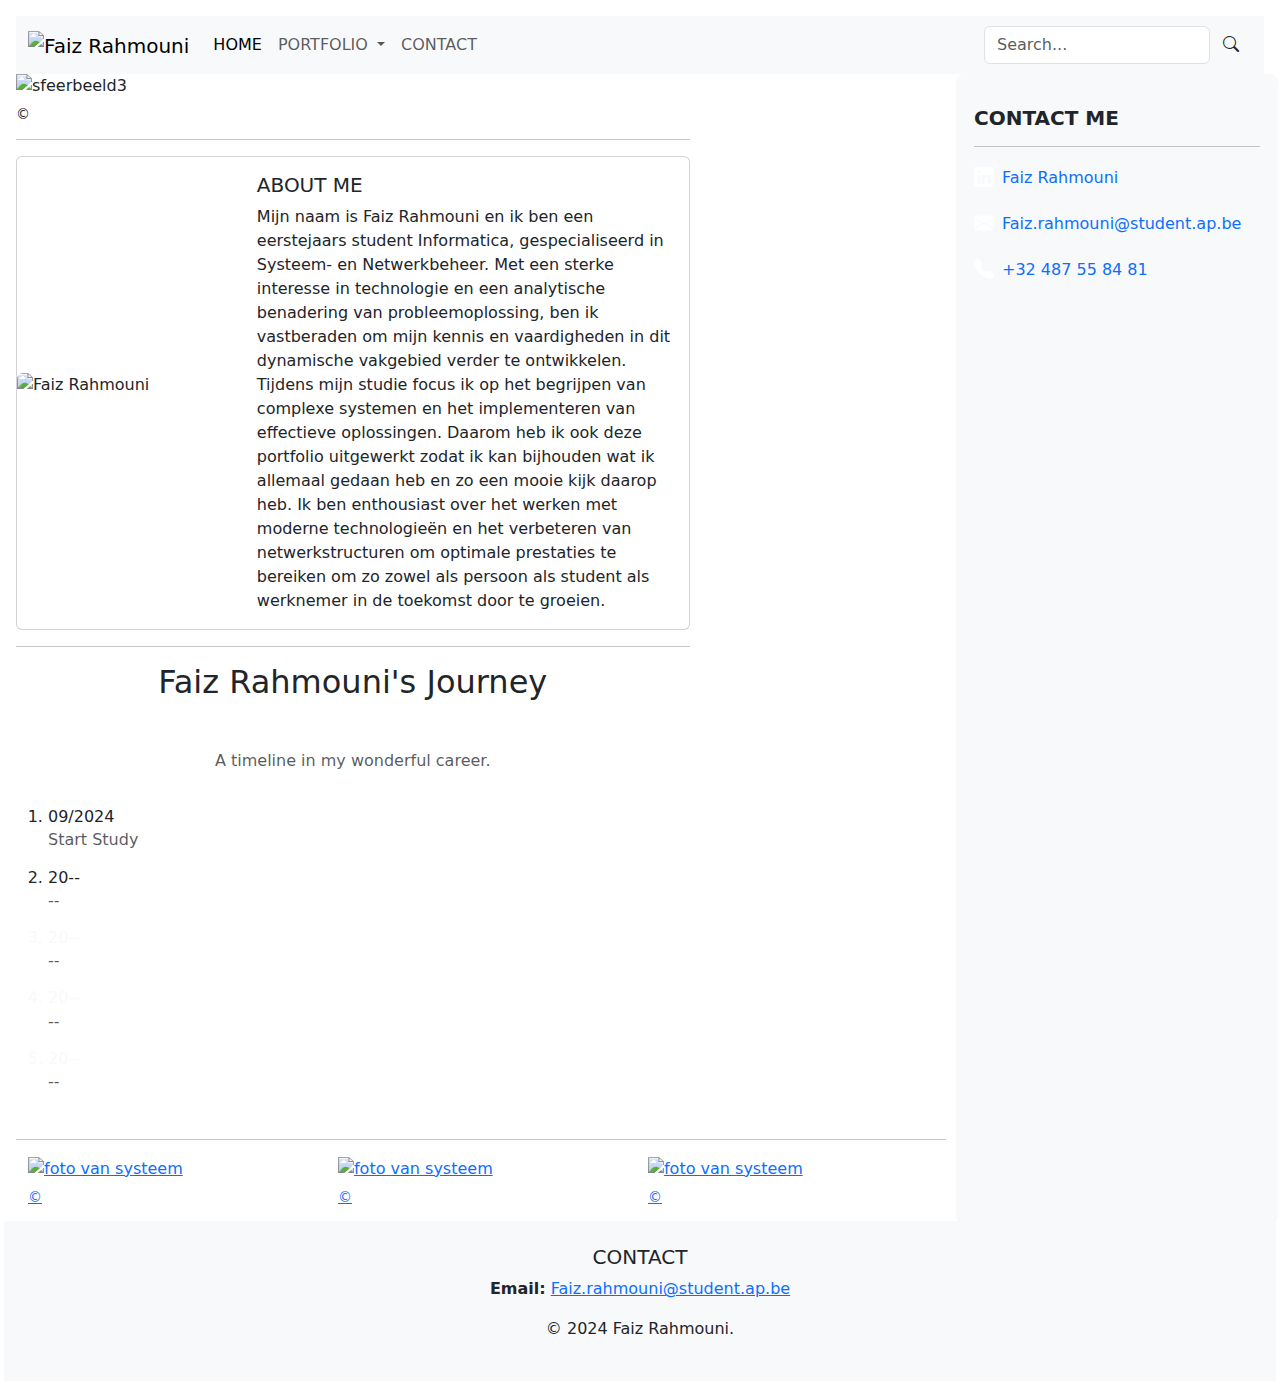
==== index.html @ 1785d1e0 "Add files via upload" ====
<!DOCTYPE html>
<html lang="nl-BE">

<head>
    <!-- Required meta tags -->
    <meta charset="UTF-8">
    <meta http-equiv="X-UA-Compatible" content="IE=edge">
    <meta name="viewport" content="width=device-width, initial-scale=1.0">
    <title>HOME</title>
    <link rel="stylesheet" href="css/reset.css">
    <!-- Bootstrap CSS -->
    <link href="https://cdn.jsdelivr.net/npm/bootstrap@5.3.3/dist/css/bootstrap.min.css" rel="stylesheet"
          integrity="sha384-QWTKZyjpPEjISv5WaRU9OFeRpok6YctnYmDr5pNlyT2bRjXh0JMhjY6hW+ALEwIH" crossorigin="anonymous">
    <link rel="stylesheet" href="https://cdn.jsdelivr.net/npm/bootstrap-icons@1.11.3/font/bootstrap-icons.min.css">
    <!-- JavaScript: Bootstrap Bundle with Popper -->
    <script src="https://cdn.jsdelivr.net/npm/bootstrap@5.3.3/dist/js/bootstrap.bundle.min.js"
            integrity="sha384-YvpcrYf0tY3lHB60NNkmXc5s9fDVZLESaAA55NDzOxhy9GkcIdslK1eN7N6jIeHz" crossorigin="anonymous"
            defer></script>
    <link rel="stylesheet" href="css/style.css">
</head>

<body class="p-3 m-0 border-0 bd-example">

<header>
    <nav class="navbar navbar-expand-md mt-0 bg-body-tertiary">
        <div class="container-fluid">
            <a class="navbar-brand" href="index.html"><img src="assets/images/logo.png" alt="Faiz Rahmouni"></a>
            <button class="navbar-toggler" type="button" data-bs-toggle="collapse"
                    data-bs-target="#navbarSupportedContent" aria-controls="navbarSupportedContent"
                    aria-expanded="false" aria-label="Toggle navigation">
                <span class="navbar-toggler-icon"></span>
            </button>
            <div class="collapse navbar-collapse" id="navbarSupportedContent">
                <ul class="navbar-nav me-auto mb-2 mb-lg-0">
                    <li class="nav-item">
                        <a class="nav-link active" aria-current="page" href="index.html">HOME</a>
                    </li>
                    <li class="nav-item dropdown">
                        <a class="nav-link dropdown-toggle" href="portfolio.html" role="button" aria-expanded="false">
                            PORTFOLIO
                        </a>
                        <ul class="dropdown-menu">
                            <li><a class="dropdown-item grey" href="naam.html">PROJECT 1</a></li>
                            <li>
                                <hr class="dropdown-divider grey">
                            </li>
                            <li><a class="dropdown-item grey" href="#">PROJECT 2</a></li>
                            <li>
                                <hr class="dropdown-divider grey">
                            </li>
                            <li><a class="dropdown-item grey" href="#">PROJECT 3</a></li>
                            <li>
                                <hr class="dropdown-divider grey">
                            </li>
                            <li><a class="dropdown-item grey" href="#">PROJECT 4</a></li>
                            <li>
                                <hr class="dropdown-divider grey">
                            </li>x
                            <li><a class="dropdown-item grey" href="#">PROJECT 5</a></li>
                            <li>
                                <hr class="dropdown-divider grey">
                            </li>
                            <li><a class="dropdown-item grey" href="#">PROJECT 6</a></li>
                        </ul>
                    </li>
                    <li class="nav-item">
                        <a class="nav-link" aria-current="page" href="contact.html">CONTACT</a>
                    </li>
                </ul>
                <form class="d-flex" role="search">
                    <input type="text" class="form-control" placeholder="Search..." aria-label="Search">
                    <button class="btn bg-purple" type="button">
                        <i class="bi bi-search"></i>
                    </button>
                </form>
            </div>
        </div>
    </nav>
</header>

<main class="row">
    <section class="col-md-9">
        <section id="portfoliointro" class="col-md-9 row">
            <article class="col-12 mb-3">
                <figure>
                    <img src="assets/images/sfeerbeld 3.jpg" class="img-fluid" alt="sfeerbeeld3" width="100%"
                         height="100%">
                    <figcaption class="h5 small mt-2">&copy;</figcaption>
                </figure>
                <hr class="purple">
                <article class="card mb-3">
                    <div class="row g-0">
                        <div class="col-md-4 d-flex align-items-center">
                            <figure>
                                <img src="assets/images/FAIZ.jpg" class="img-fluid rounded-start" alt="Faiz Rahmouni">
                            </figure>
                        </div>
                        <div class="col-md-8">
                            <div class="card-body">
                                <h5 class="card-title text-uppercase purple">about me</h5>
                                <p class="card-text grey">
                                    Mijn naam is Faiz Rahmouni en ik ben een eerstejaars student Informatica,
                                    gespecialiseerd in Systeem- en Netwerkbeheer.
                                    Met een sterke interesse in technologie en een analytische benadering van
                                    probleemoplossing, ben ik vastberaden om mijn
                                    kennis en vaardigheden in dit dynamische vakgebied verder te ontwikkelen.
                                    Tijdens mijn studie focus ik op het begrijpen van complexe systemen en het
                                    implementeren van effectieve oplossingen. Daarom heb ik ook deze portfolio
                                    uitgewerkt zodat ik kan bijhouden wat ik allemaal gedaan heb en zo een mooie kijk
                                    daarop heb. Ik ben enthousiast over het werken met moderne technologieën en het
                                    verbeteren van netwerkstructuren om optimale prestaties te bereiken om zo zowel als
                                    persoon als student als werknemer in de toekomst door te groeien.
                                </p>
                            </div>
                        </div>
                    </div>
                </article>
                <hr class="purple">
                <header class="container">
                    <h2 class="font-weight-bold purple text-center mb-5">Faiz Rahmouni's Journey</h2>
                    <p class="text-muted grey text-center">A timeline in my wonderful career.</p>
                </header>

                <section class="row">
                    <article class="col">
                        <ol class="timeline-steps aos-init aos-animate" data-aos="fade-up">
                            <li class="timeline-step ">
                                <article class="timeline-content" data-toggle="popover" data-trigger="hover"
                                         data-placement="top" title=""
                                         data-content="And here's some amazing content. It's very engaging. Right?"
                                         data-original-title="2003">
                                    <div class="inner-circle"></div>
                                    <p class="h6 mt-3 mb-1 purple">09/2024</p>
                                    <p class="h6 text-muted mb-0 mb-lg-0 grey">Start Study</p>
                                </article>
                            </li>
                            <li class="timeline-step ">
                                <article class="timeline-content" data-toggle="popover" data-trigger="hover"
                                         data-placement="top" title=""
                                         data-content="And here's some amazing content. It's very engaging. Right?"
                                         data-original-title="2004">
                                    <div class="inner-circle"></div>
                                    <p class="h6 mt-3 mb-1 purple">20--</p>
                                    <p class="h6 text-muted mb-0 mb-lg-0 grey">--</p>
                                </article>
                            </li>
                            <li class="timeline-step text-light">
                                <article class="timeline-content" data-toggle="popover" data-trigger="hover"
                                         data-placement="top" title=""
                                         data-content="And here's some amazing content. It's very engaging. Right?"
                                         data-original-title="2010">
                                    <div class="inner-circle"></div>
                                    <p class="h6 mt-3 mb-1 purple">20--</p>
                                    <p class="h6 text-muted mb-0 mb-lg-0 grey">--</p>
                                </article>
                            </li>
                            <li class="timeline-step text-light">
                                <article class="timeline-content" data-toggle="popover" data-trigger="hover"
                                         data-placement="top" title=""
                                         data-content="And here's some amazing content. It's very engaging. Right?"
                                         data-original-title="2010">
                                    <div class="inner-circle"></div>
                                    <p class="h6 mt-3 mb-1 purple">20--</p>
                                    <p class="h6 text-muted mb-0 mb-lg-0 grey">--</p>
                                </article>
                            </li>
                            <li class="timeline-step text-light">
                                <article class="timeline-content" data-toggle="popover" data-trigger="hover"
                                         data-placement="top" title=""
                                         data-content="And here's some amazing content. It's very engaging. Right?"
                                         data-original-title="2010">
                                    <div class="inner-circle"></div>
                                    <p class="h6 mt-3 mb-1 purple">20--</p>
                                    <p class="h6 text-muted mb-0 mb-lg-0 grey">--</p>
                                </article>
                            </li>
                        </ol>
                    </article>
                </section>
            </article>
        </section>

        <hr class="purple">
  <section class="container">
        <a class="row">
          <article class="col-12 col-sm-6 col-md-4 shop-item">
            <figure>
              <img src="assets/images/sfeerbeeld 2.jpg" class="img-fluid" alt="foto van systeem" title="sfeerbeeld">
              <figcaption class="h6 small mt-2">&copy;</figcaption>
            </figure>
        </article>
        <article class="col-12 col-sm-6 col-md-4 shop-item">
          <figure>
            <img src="assets/images/sfeerbeeld.jpg" class="img-fluid" alt="foto van systeem" title="sfeerbeeld">
            <figcaption class="h6 small mt-2">&copy;</figcaption>
          </figure>
      </article>
      <article class="col-12 col-sm-6 col-md-4 shop-item">
        <figure>
          <img src="assets/images/sfeerbeeld 2.jpg" class="img-fluid" alt="foto van systeem" title="sfeerbeeld">
          <figcaption class="h6 small mt-2">&copy;</figcaption>
        </figure>
      </article>
        </a>
      </section>
    </section>
    <aside class="col-md-3 bg-light p-3 rounded shadow-sm">
        <h2 class="text-uppercase fs-5 fw-bolder pt-3 text-purple">Contact Me</h2>
        <hr class="bg-purple">
        <ul class="list-unstyled">
            <li class="d-flex align-items-center mb-3">
                <span class="bg-purple text-white rounded-circle me-2 icon-circle">
                    <i class="fs-5 bi bi-linkedin"></i>
                </span>
                <a href="https://www.linkedin.com/in/faiz-rahmouni-710aa0297/"
                   class="text-decoration-none purple hover-link">Faiz Rahmouni</a>
            </li>
            <li class="d-flex align-items-center mb-3">
                <span class="bg-purple text-white rounded-circle me-2 icon-circle">
                    <i class="fs-5 bi bi-envelope-fill"></i>
                </span>
                <a href="mailto:faiz.rahmouni@student.ap.be" class="text-decoration-none purple hover-link">Faiz.rahmouni@student.ap.be</a>
            </li>
            <li class="d-flex align-items-center">
                <span class="bg-purple text-white rounded-circle me-2 icon-circle">
                    <i class="fs-5 bi bi-telephone-fill"></i>
                </span>
                <a href="tel:0487558481" class="text-decoration-none purple hover-link">+32 487 55 84 81</a>
            </li>
        </ul>
    </aside>
    <footer class="bg-light grey text-center py-4">
        <h5>CONTACT</h5>
        <address>
            <strong>Email:</strong> <a href="mailto:faiz.rahmouni@student.ap.be">Faiz.rahmouni@student.ap.be</a>
        </address>
        <p>© 2024 Faiz Rahmouni.</p>
    </footer>

</main>
</body>
</html>
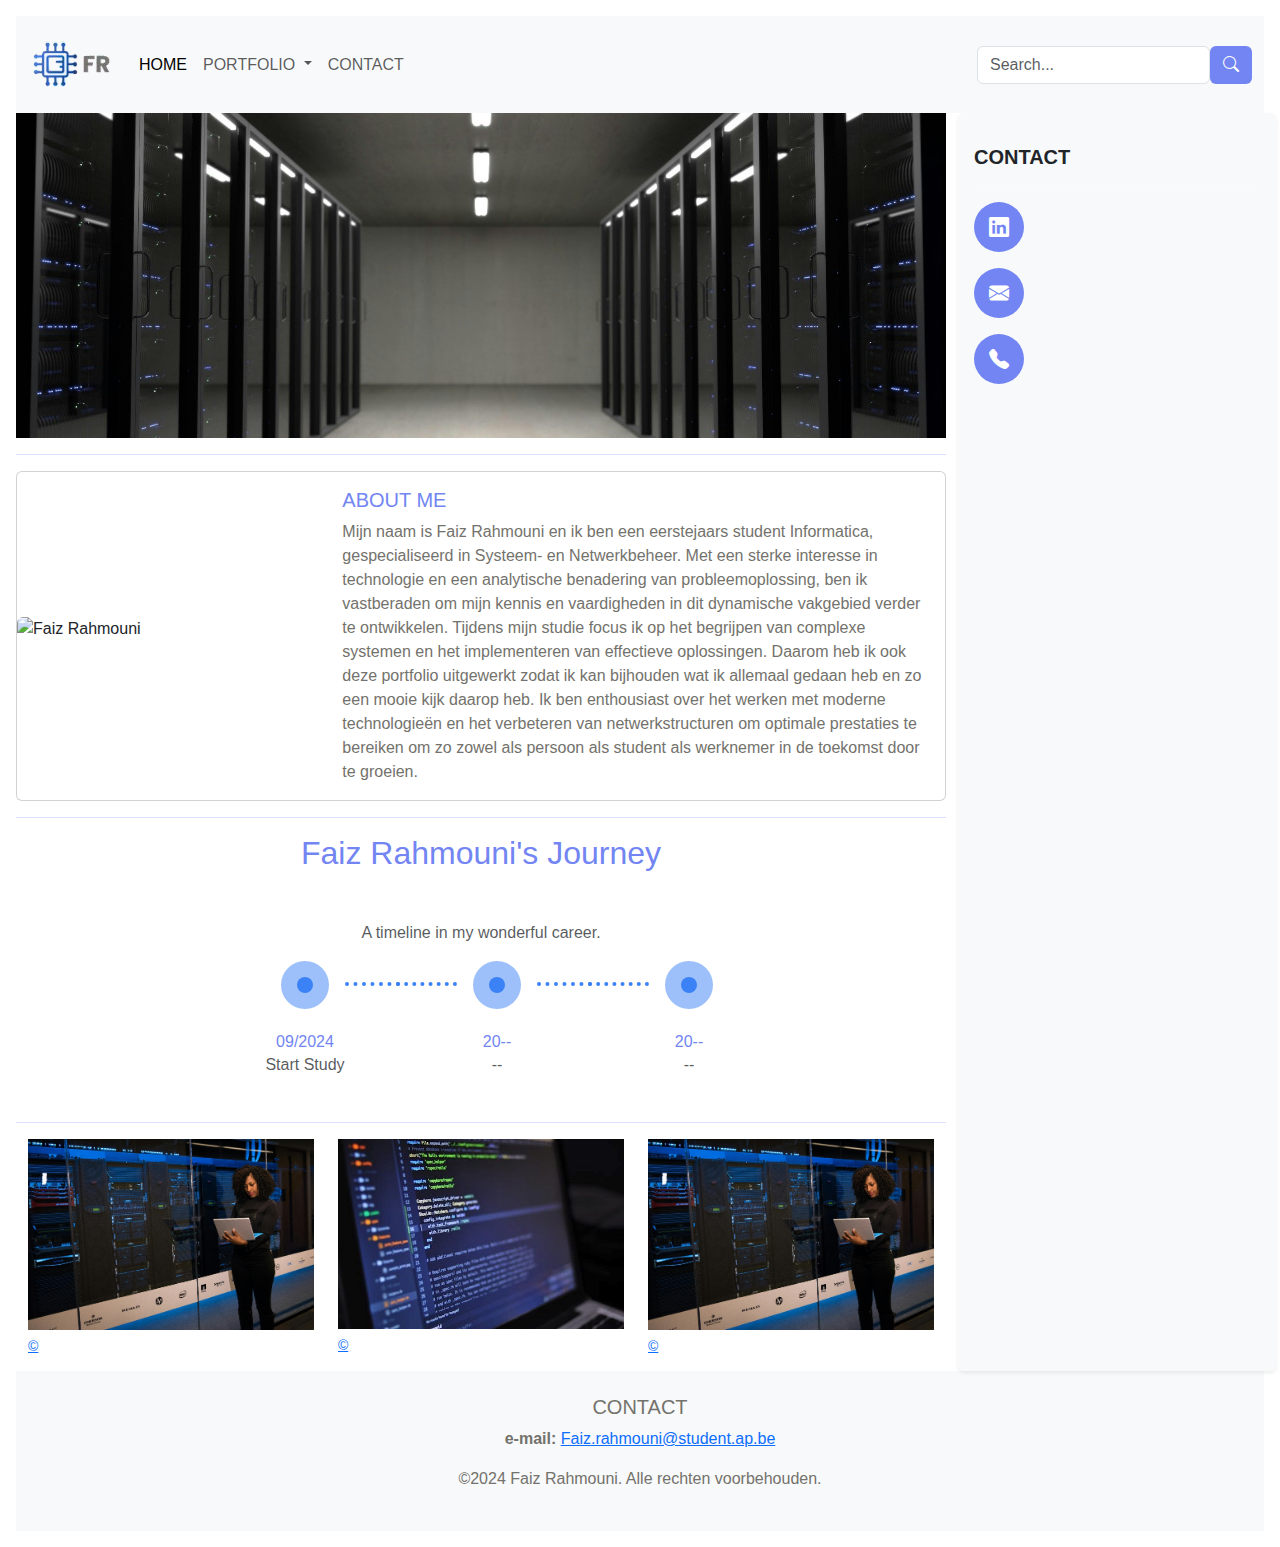
==== commit cdf7f06d: "Add files via upload" ====
--- a/index.html
+++ b/index.html
@@ -44,23 +44,23 @@
                             <li>
                                 <hr class="dropdown-divider grey">
                             </li>
-                            <li><a class="dropdown-item grey" href="#">PROJECT 2</a></li>
-                            <li>
-                                <hr class="dropdown-divider grey">
-                            </li>
-                            <li><a class="dropdown-item grey" href="#">PROJECT 3</a></li>
-                            <li>
-                                <hr class="dropdown-divider grey">
-                            </li>
-                            <li><a class="dropdown-item grey" href="#">PROJECT 4</a></li>
-                            <li>
-                                <hr class="dropdown-divider grey">
-                            </li>x
-                            <li><a class="dropdown-item grey" href="#">PROJECT 5</a></li>
-                            <li>
-                                <hr class="dropdown-divider grey">
-                            </li>
-                            <li><a class="dropdown-item grey" href="#">PROJECT 6</a></li>
+                            <li><a class="dropdown-item grey" href="naam2.html">PROJECT 2</a></li>
+                            <li>
+                                <hr class="dropdown-divider grey">
+                            </li>
+                            <li><a class="dropdown-item grey" href="naam3.html">PROJECT 3</a></li>
+                            <li>
+                                <hr class="dropdown-divider grey">
+                            </li>
+                            <li><a class="dropdown-item grey" href="naam4.html">PROJECT 4</a></li>
+                            <li>
+                                <hr class="dropdown-divider grey">
+                            </li>
+                            <li><a class="dropdown-item grey" href="naam5.html">PROJECT 5</a></li>
+                            <li>
+                                <hr class="dropdown-divider grey">
+                            </li>
+                            <li><a class="dropdown-item grey" href="naam6.html">PROJECT 6</a></li>
                         </ul>
                     </li>
                     <li class="nav-item">
@@ -78,14 +78,14 @@
     </nav>
 </header>
 
-<main class="row">
-    <section class="col-md-9">
-        <section id="portfoliointro" class="col-md-9 row">
+<div class="row">
+    <main class="col-md-9">
+        <section id="portfoliointro">
             <article class="col-12 mb-3">
                 <figure>
                     <img src="assets/images/sfeerbeld 3.jpg" class="img-fluid" alt="sfeerbeeld3" width="100%"
                          height="100%">
-                    <figcaption class="h5 small mt-2">&copy;</figcaption>
+                         
                 </figure>
                 <hr class="purple">
                 <article class="card mb-3">
@@ -154,26 +154,7 @@
                                     <p class="h6 text-muted mb-0 mb-lg-0 grey">--</p>
                                 </article>
                             </li>
-                            <li class="timeline-step text-light">
-                                <article class="timeline-content" data-toggle="popover" data-trigger="hover"
-                                         data-placement="top" title=""
-                                         data-content="And here's some amazing content. It's very engaging. Right?"
-                                         data-original-title="2010">
-                                    <div class="inner-circle"></div>
-                                    <p class="h6 mt-3 mb-1 purple">20--</p>
-                                    <p class="h6 text-muted mb-0 mb-lg-0 grey">--</p>
-                                </article>
-                            </li>
-                            <li class="timeline-step text-light">
-                                <article class="timeline-content" data-toggle="popover" data-trigger="hover"
-                                         data-placement="top" title=""
-                                         data-content="And here's some amazing content. It's very engaging. Right?"
-                                         data-original-title="2010">
-                                    <div class="inner-circle"></div>
-                                    <p class="h6 mt-3 mb-1 purple">20--</p>
-                                    <p class="h6 text-muted mb-0 mb-lg-0 grey">--</p>
-                                </article>
-                            </li>
+                           
                         </ol>
                     </article>
                 </section>
@@ -204,39 +185,41 @@
         </a>
       </section>
     </section>
+</main>
     <aside class="col-md-3 bg-light p-3 rounded shadow-sm">
-        <h2 class="text-uppercase fs-5 fw-bolder pt-3 text-purple">Contact Me</h2>
+        <h2 class="text-uppercase fs-5 fw-bolder pt-3 text-purple">Contact</h2>
         <hr class="bg-purple">
         <ul class="list-unstyled">
             <li class="d-flex align-items-center mb-3">
-                <span class="bg-purple text-white rounded-circle me-2 icon-circle">
-                    <i class="fs-5 bi bi-linkedin"></i>
+                <span class="bg-purple  rounded-circle me-2 icon-circle">
+                    <a href="https://www.linkedin.com/in/faiz-rahmouni-710aa0297/"
+                   class="text-decoration-none purple hover-link"><i class="fs-5 text-white bi bi-linkedin"></i></a>
                 </span>
-                <a href="https://www.linkedin.com/in/faiz-rahmouni-710aa0297/"
-                   class="text-decoration-none purple hover-link">Faiz Rahmouni</a>
+                
             </li>
             <li class="d-flex align-items-center mb-3">
-                <span class="bg-purple text-white rounded-circle me-2 icon-circle">
-                    <i class="fs-5 bi bi-envelope-fill"></i>
+                <span class="bg-purple rounded-circle me-2 icon-circle">
+                    
+                    <a href="mailto:faiz.rahmouni@student.ap.be" class="text-decoration-none purple hover-link"><i class="fs-5 text-white bi bi-envelope-fill"></i></a>
                 </span>
-                <a href="mailto:faiz.rahmouni@student.ap.be" class="text-decoration-none purple hover-link">Faiz.rahmouni@student.ap.be</a>
+               
             </li>
             <li class="d-flex align-items-center">
-                <span class="bg-purple text-white rounded-circle me-2 icon-circle">
-                    <i class="fs-5 bi bi-telephone-fill"></i>
+                <span class="bg-purple  rounded-circle me-2 icon-circle">
+                    <a href="tel:0487558481" class="text-decoration-none purple hover-link"><i class="fs-5 text-white bi bi-telephone-fill"></i></a>
+            </li>
                 </span>
-                <a href="tel:0487558481" class="text-decoration-none purple hover-link">+32 487 55 84 81</a>
-            </li>
+                
         </ul>
     </aside>
+</div>
     <footer class="bg-light grey text-center py-4">
         <h5>CONTACT</h5>
         <address>
-            <strong>Email:</strong> <a href="mailto:faiz.rahmouni@student.ap.be">Faiz.rahmouni@student.ap.be</a>
+            <strong>e-mail:</strong> <a href="mailto:faiz.rahmouni@student.ap.be">Faiz.rahmouni@student.ap.be</a>
         </address>
-        <p>© 2024 Faiz Rahmouni.</p>
+        <p>&copy;2024  Faiz Rahmouni. Alle rechten voorbehouden.</p>
     </footer>
-
-</main>
+    
 </body>
 </html>--- a/css/style.css
+++ b/css/style.css
@@ -0,0 +1,130 @@
+html, body {
+    background-color: #ffff;
+    font-family: Arial, Helvetica, sans-serif;
+
+
+}
+
+body {
+    margin-top: 20px;
+}
+
+.timeline-steps {
+    display: flex;
+    justify-content: center;
+    flex-wrap: wrap
+}
+
+.blue {
+    color: #033E8C8c;
+}
+.white {
+    color: #ffff
+}
+
+.bg-purple {
+    background-color: #7285f2;
+    color: #ffff;
+}
+
+.purple {
+    color: #7285f2;
+}
+
+.bg-grey {
+    background-color: #73726C;
+}
+
+.grey {
+    color: #73726C;
+}
+
+nav a:hover {
+    border-top: 4px solid #7285f2;
+    border-bottom: 4px solid #7285f2;
+    padding: 6px 0;
+}
+
+.timeline-steps .timeline-step {
+    align-items: center;
+    display: flex;
+    flex-direction: column;
+    position: relative;
+    margin: 1rem
+}
+
+
+.timeline-steps .timeline-content {
+    width: 10rem;
+    text-align: center
+}
+
+.timeline-steps .timeline-content .inner-circle {
+    border-radius: 1.5rem;
+    height: 1rem;
+    width: 1rem;
+    display: inline-flex;
+    align-items: center;
+    justify-content: center;
+    background-color: #3b82f6
+}
+
+.timeline-steps .timeline-content .inner-circle:before {
+    content: "";
+    background-color: #3b82f6;
+    display: inline-block;
+    height: 3rem;
+    width: 3rem;
+    min-width: 3rem;
+    border-radius: 6.25rem;
+    opacity: .5
+}
+
+.icon-circle {
+    width: 50px; /* Increased width for better visibility */
+    height: 50px; /* Increased height for better visibility */
+    display: flex; /* Use flex to center the icon */
+    align-items: center; /* Center vertically */
+    justify-content: center; /* Center horizontally */
+    border-radius: 50%; /* Make it perfectly round */
+    margin: 0; /* Reset margin */
+}
+
+.hover-link {
+    color: #7285f2; /* Default link color */
+    transition: color 0.3s; /* Smooth transition */
+}
+
+.hover-link:hover {
+    color: #000; /* Change link color on hover */
+    text-decoration: underline; /* Underline effect */
+}
+
+.dropdown:hover .dropdown-menu {
+    display: block;
+}
+.dropdown-menu {
+    margin-top: 0px;
+}
+
+@media (min-width: 768px) {
+    .timeline-steps .timeline-step:not(:last-child):after {
+        content: "";
+        display: block;
+        border-top: .25rem dotted #3b82f6;
+        width: 3.46rem;
+        position: absolute;
+        left: 7.5rem;
+        top: .3125rem
+    }
+
+    .timeline-steps .timeline-step:not(:first-child):before {
+        content: "";
+        display: block;
+        border-top: .25rem dotted #3b82f6;
+        width: 3.8125rem;
+        position: absolute;
+        right: 7.5rem;
+        top: .3125rem
+    }
+}
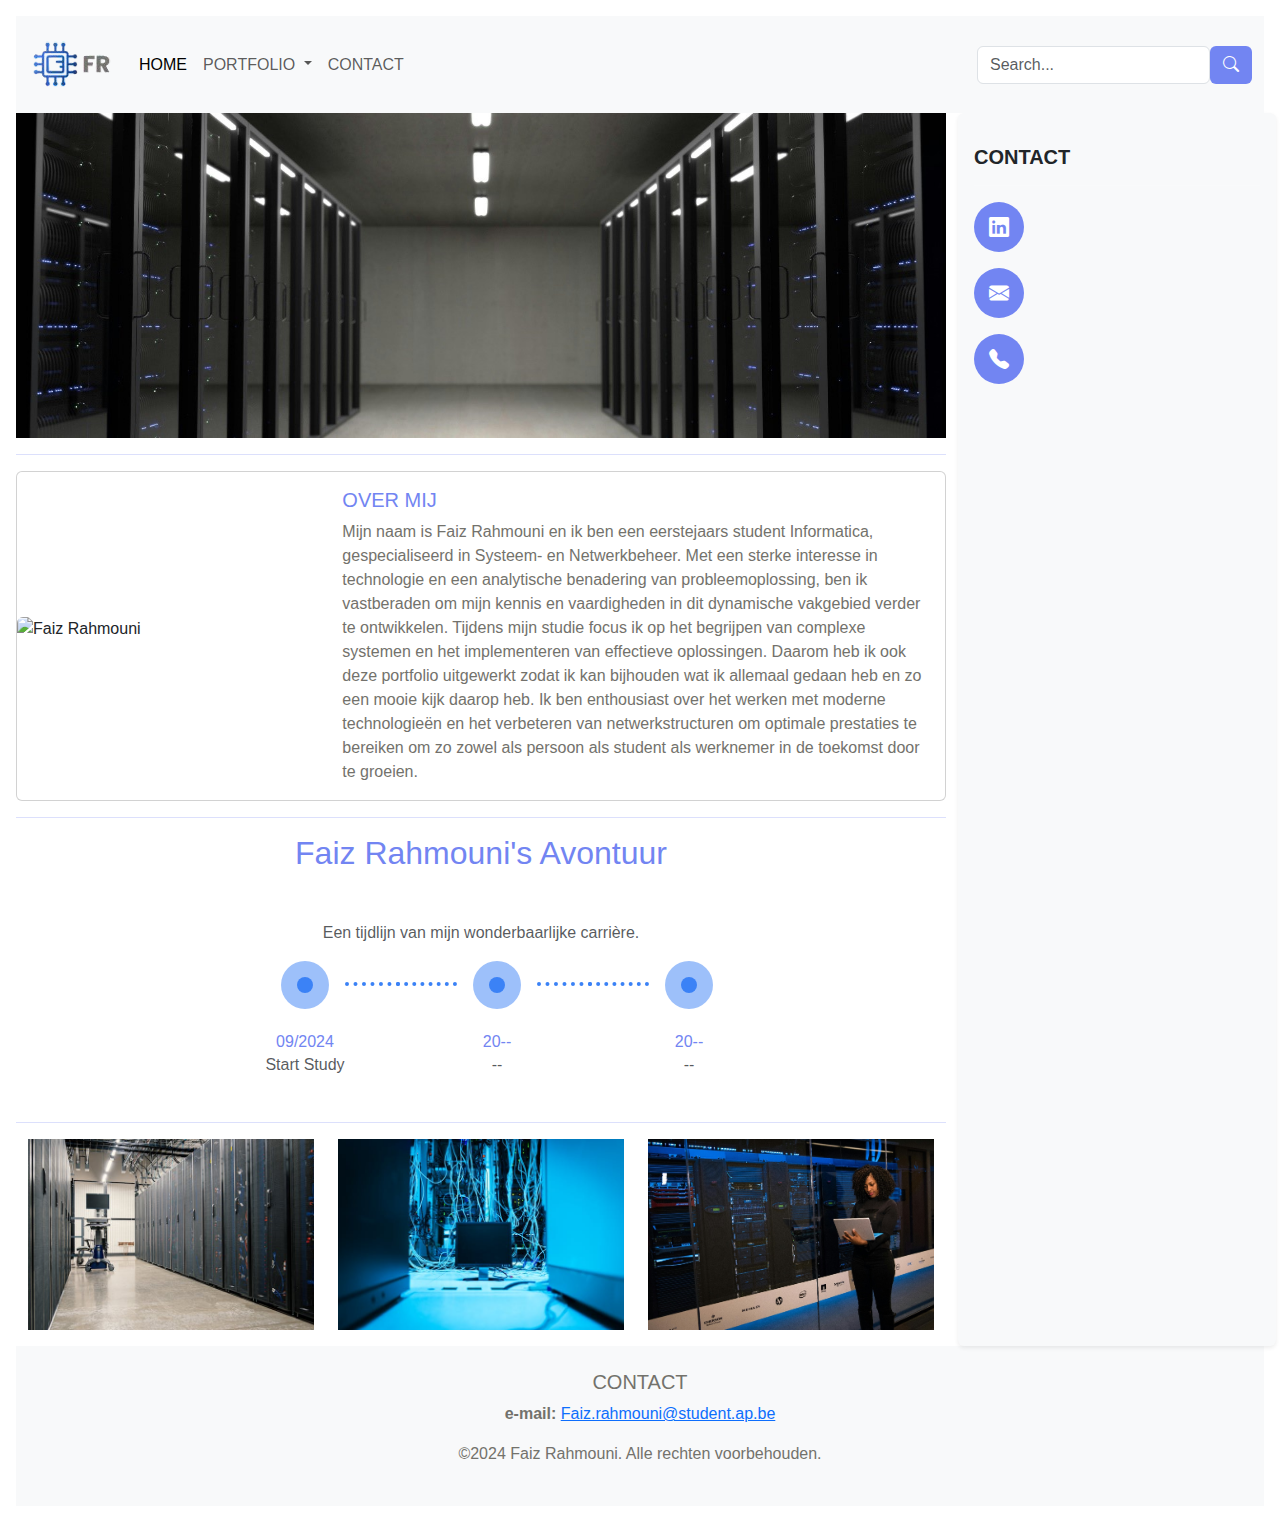
==== commit 383c4e85: "Add files via upload" ====
--- a/index.html
+++ b/index.html
@@ -97,7 +97,7 @@
                         </div>
                         <div class="col-md-8">
                             <div class="card-body">
-                                <h5 class="card-title text-uppercase purple">about me</h5>
+                                <h5 class="card-title text-uppercase purple">over mij</h5>
                                 <p class="card-text grey">
                                     Mijn naam is Faiz Rahmouni en ik ben een eerstejaars student Informatica,
                                     gespecialiseerd in Systeem- en Netwerkbeheer.
@@ -117,8 +117,8 @@
                 </article>
                 <hr class="purple">
                 <header class="container">
-                    <h2 class="font-weight-bold purple text-center mb-5">Faiz Rahmouni's Journey</h2>
-                    <p class="text-muted grey text-center">A timeline in my wonderful career.</p>
+                    <h2 class="font-weight-bold purple text-center mb-5">Faiz Rahmouni's Avontuur</h2>
+                    <p class="text-muted grey text-center">Een tijdlijn van mijn wonderbaarlijke carrière.</p>
                 </header>
 
                 <section class="row">
@@ -166,20 +166,17 @@
         <a class="row">
           <article class="col-12 col-sm-6 col-md-4 shop-item">
             <figure>
-              <img src="assets/images/sfeerbeeld 2.jpg" class="img-fluid" alt="foto van systeem" title="sfeerbeeld">
-              <figcaption class="h6 small mt-2">&copy;</figcaption>
+              <img src="assets/images/datacenter.png"  alt="foto van een gang in een datacenter " title="foto van een gang in een datacenter ">
             </figure>
         </article>
         <article class="col-12 col-sm-6 col-md-4 shop-item">
           <figure>
-            <img src="assets/images/sfeerbeeld.jpg" class="img-fluid" alt="foto van systeem" title="sfeerbeeld">
-            <figcaption class="h6 small mt-2">&copy;</figcaption>
+            <img src="assets/images/kabelbeheer.jpeg" alt="foto van systeem" title="foto van slechte kabelbeheer">
           </figure>
       </article>
       <article class="col-12 col-sm-6 col-md-4 shop-item">
         <figure>
-          <img src="assets/images/sfeerbeeld 2.jpg" class="img-fluid" alt="foto van systeem" title="sfeerbeeld">
-          <figcaption class="h6 small mt-2">&copy;</figcaption>
+          <img src="assets/images/sfeerbeeld 2.jpg" alt="foto van systeem" title="vrouw die werkt met racks op de achtergrond">
         </figure>
       </article>
         </a>
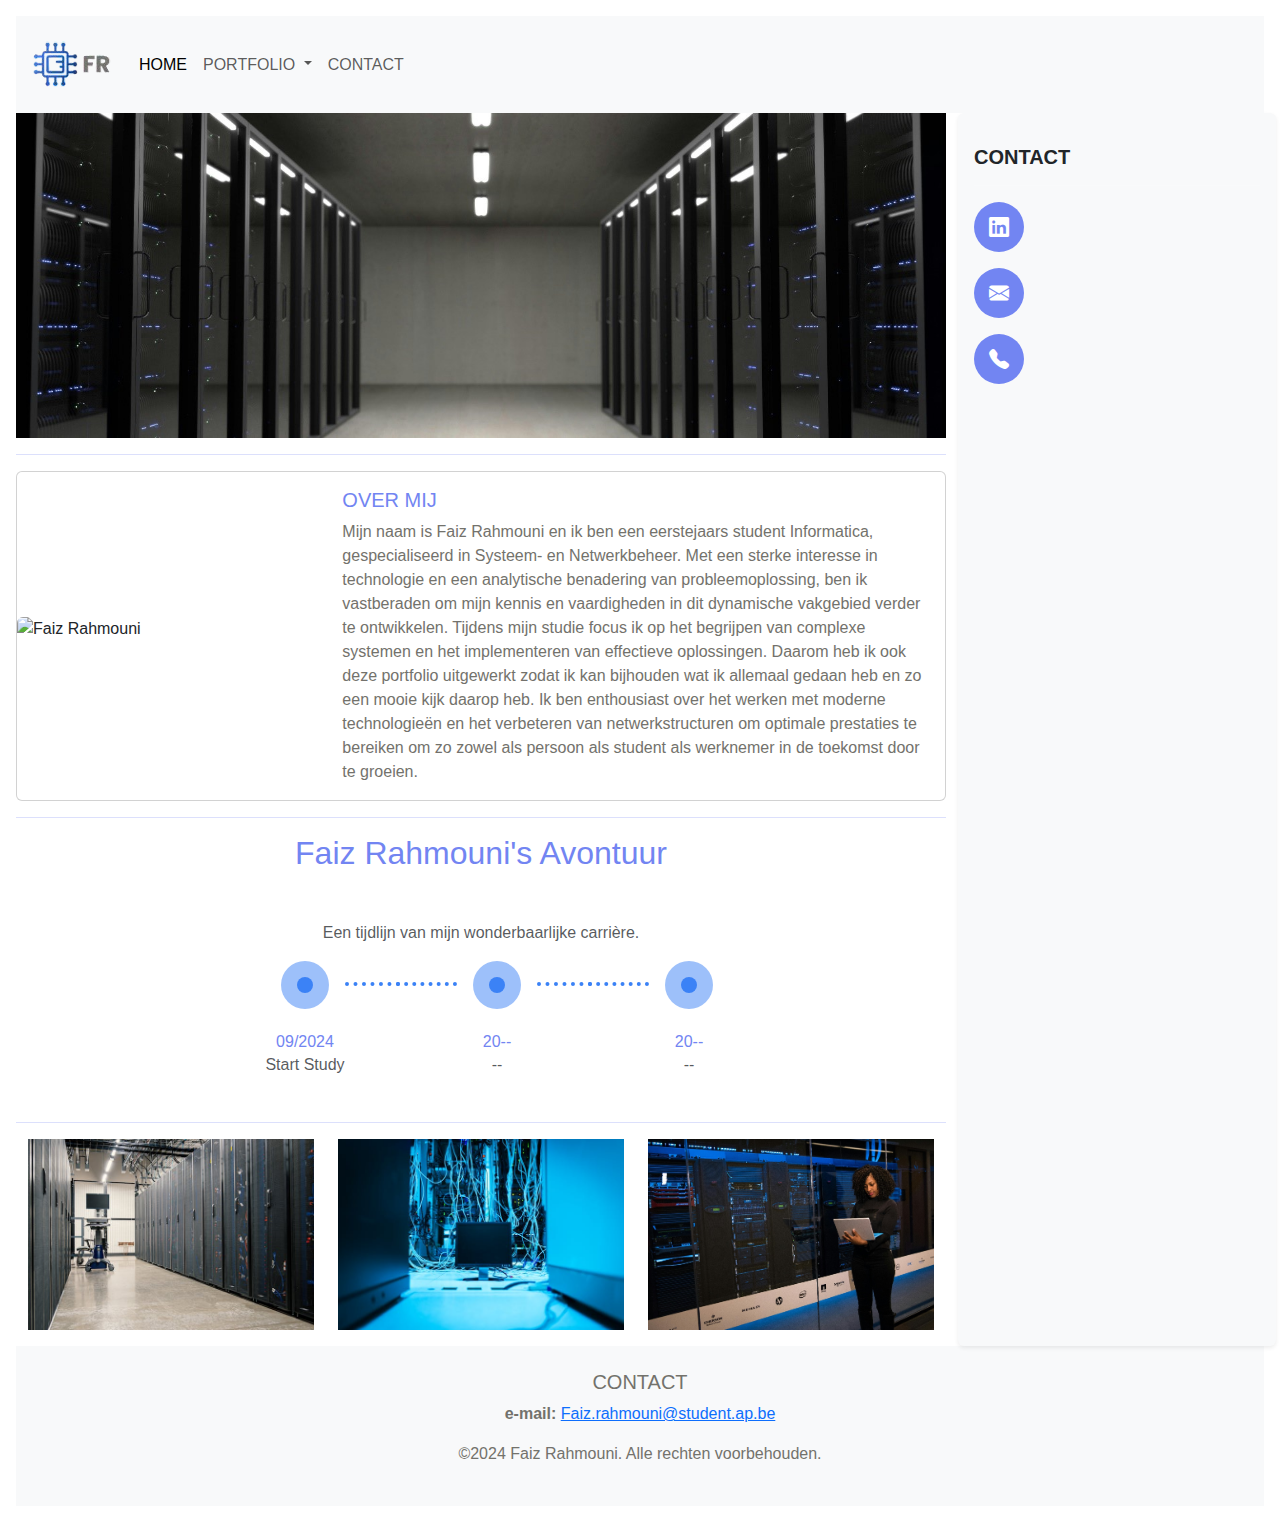
==== commit b847ed2a: "Add files via upload" ====
--- a/index.html
+++ b/index.html
@@ -67,12 +67,7 @@
                         <a class="nav-link" aria-current="page" href="contact.html">CONTACT</a>
                     </li>
                 </ul>
-                <form class="d-flex" role="search">
-                    <input type="text" class="form-control" placeholder="Search..." aria-label="Search">
-                    <button class="btn bg-purple" type="button">
-                        <i class="bi bi-search"></i>
-                    </button>
-                </form>
+               
             </div>
         </div>
     </nav>
